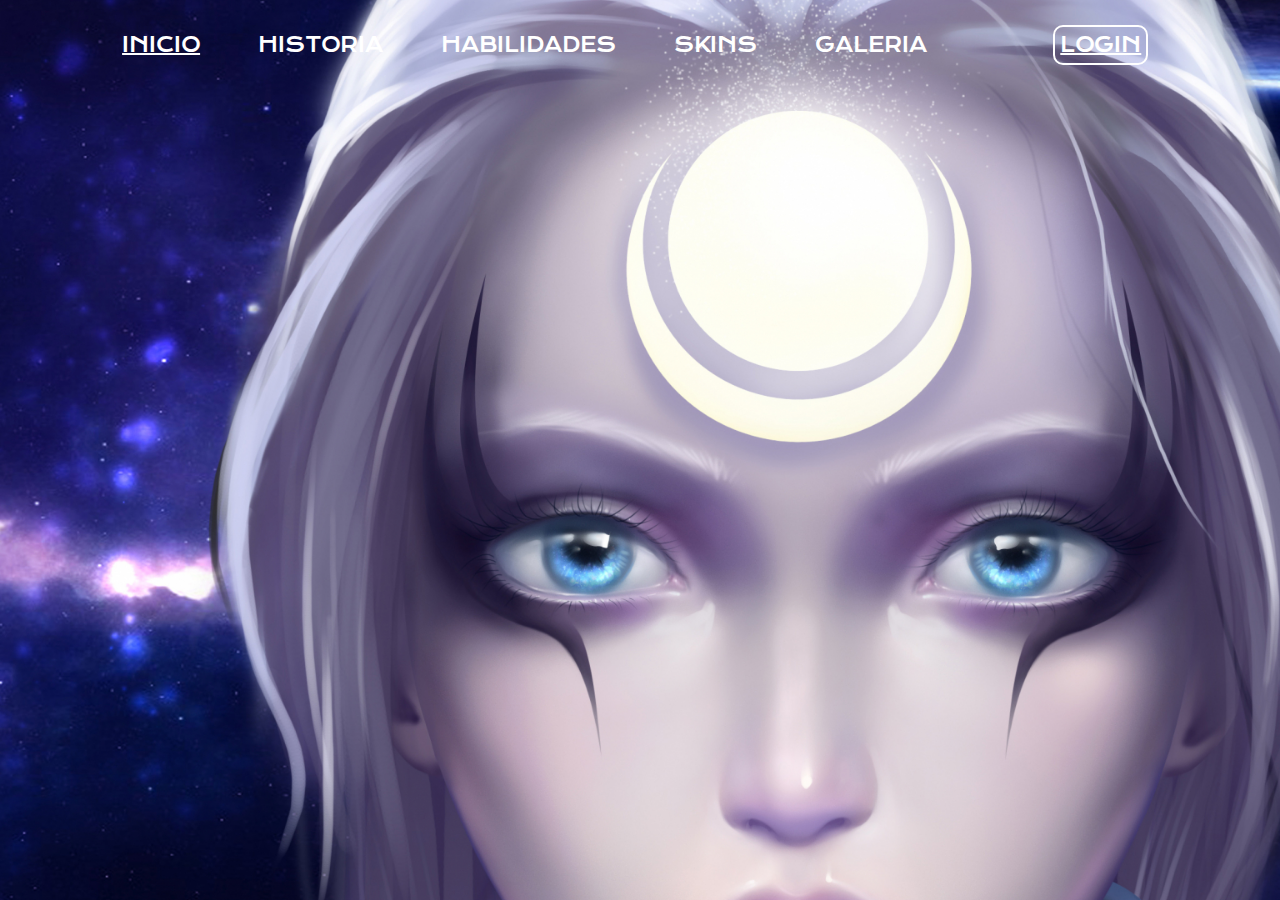
==== historia.html @ 882655fe "pagina login e historia" ====
<!DOCTYPE html>
<html lang="pt-br">

<head>
    <meta charset="UTF-8">
    <meta name="viewport" content="width=device-width, initial-scale=1.0">
    <link rel="stylesheet" href="css/historia.css">
    <link href="https://fonts.googleapis.com/css2?family=Krona+One&display=swap" rel="stylesheet">
    <link href="https://fonts.googleapis.com/css2?family=Krona+One&display=swap" rel="stylesheet">
    <link rel="stylesheet" href="https://fontawesome.com/icons/accusoft?style=brands">
    <title>Diana</title>
</head>

<body>
    <!--Começo da NavBar-->
    <section class="secNavBar">
        <div class="containerNavBar">
            <div class="divUl">
                <ul>
                    <li class="liNavBar"><a class="current" href="../public/index.html">INICIO</a></li>
                    <li class="liNavBar" onclick="scrollHistoria()">HISTORIA</li>
                    <li class="liNavBar" onclick="scrollHabilidade()">HABILIDADES</li>
                    <li class="liNavBar">SKINS</li>
                    <li class="liNavBar">GALERIA</li>
                </ul>
            </div>
            <div class="divLogin">
                <p class="pLogin">
                    <a class="current" href="../public/login.html">LOGIN</a>
                </p>
            </div>
        </div>
    </section>
    <!--Fim da NavBar-->
    <section class="secBackGround">

    </section>
</body>

</html>
---- css/historia.css ----
* {
    margin: 0;
    padding: 0;
    list-style: none;
    outline: none;
}

.current {
    color: white;
}

.secNavBar {
    background-color: transparent;
    width: 100%;
    height: 10vh;
    font-size: 20px;
    display: flex;
    justify-content: center;
    position: absolute;
    color: white;
    font-family: 'Krona One', sans-serif;
    z-index: 10;
    cursor: pointer;
}

.containerNavBar {
    width: 90%;
    height: 100%;
    background-color: transparent;
    display: flex;
}

.divUl {
    display: flex;
    width: 80%;
    height: 100%;
    align-items: center;
    justify-content: space-evenly;
    background-color: transparent;
}

.divUl ul {
    width: 100%;
    display: flex;
    justify-content: space-evenly;
}

.liNavBar:hover {
    text-decoration: underline #b10101;
    transform: scale(1.1);
    transition: 1s;
}

.divLogin {
    width: 20%;
    height: 100%;
    background-color: transparent;
    display: flex;
    align-items: center;
    justify-content: center;
    color: #b10101;
}

.pLogin {
    border: 2px solid white;
    border-radius: 10px;
    padding: 5px 5px;
    cursor: pointer;
    transition: 1s;
}

.pLogin:hover {
    transform: scale(1.1);
    transition: 1s;
    letter-spacing: 3px;
    border: #b10101 solid;
}

.secBackGround {
    width: 100%;
    height: 100vh;
    background-image: url("../IMGS/w2T8Zt.jpg");
    background-size: cover;
}
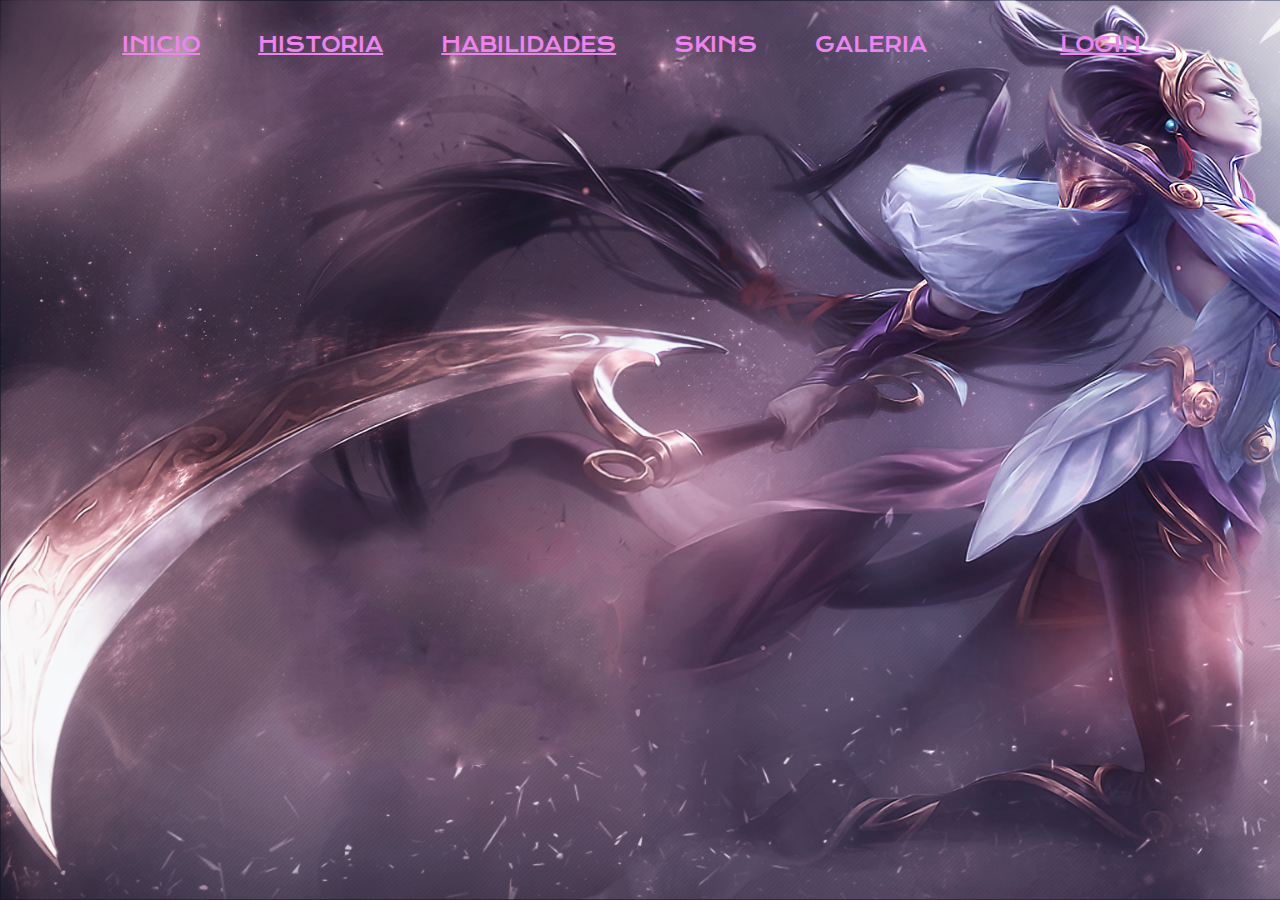
==== commit a1a80061: "." ====
--- a/historia.html
+++ b/historia.html
@@ -18,10 +18,12 @@
             <div class="divUl">
                 <ul>
                     <li class="liNavBar"><a class="current" href="../public/index.html">INICIO</a></li>
-                    <li class="liNavBar" onclick="scrollHistoria()">HISTORIA</li>
-                    <li class="liNavBar" onclick="scrollHabilidade()">HABILIDADES</li>
-                    <li class="liNavBar">SKINS</li>
-                    <li class="liNavBar">GALERIA</li>
+                    <li class="liNavBar" onclick="scrollHistoria()"><a class="current" href="../public/historia.html">HISTORIA</a></li>
+                    <li class="liNavBar"><a class="current" href="../public/index.html">HABILIDADES</a></li>
+                    <li class="liNavBar">
+                        <a class="current" href="../public/historia.html"></a>SKINS</li>
+                    <li class="liNavBar">
+                        <a class="current" href="../public/historia.html"></a>GALERIA</li>
                 </ul>
             </div>
             <div class="divLogin">
@@ -32,9 +34,10 @@
         </div>
     </section>
     <!--Fim da NavBar-->
+    <!--BACKGROUND-->
     <section class="secBackGround">
-
     </section>
+    <!--FIM BACKGROUND-->
 </body>
 
 </html>--- a/css/historia.css
+++ b/css/historia.css
@@ -6,7 +6,7 @@
 }
 
 .current {
-    color: white;
+    color: violet;
 }
 
 .secNavBar {
@@ -17,7 +17,7 @@
     display: flex;
     justify-content: center;
     position: absolute;
-    color: white;
+    color: violet;
     font-family: 'Krona One', sans-serif;
     z-index: 10;
     cursor: pointer;
@@ -46,7 +46,7 @@
 }
 
 .liNavBar:hover {
-    text-decoration: underline #b10101;
+    text-decoration: underline violet;
     transform: scale(1.1);
     transition: 1s;
 }
@@ -58,7 +58,7 @@
     display: flex;
     align-items: center;
     justify-content: center;
-    color: #b10101;
+    color: violet;
 }
 
 .pLogin {
@@ -67,18 +67,18 @@
     padding: 5px 5px;
     cursor: pointer;
     transition: 1s;
+    border: violet;
 }
 
 .pLogin:hover {
     transform: scale(1.1);
     transition: 1s;
     letter-spacing: 3px;
-    border: #b10101 solid;
 }
 
 .secBackGround {
     width: 100%;
     height: 100vh;
-    background-image: url("../IMGS/w2T8Zt.jpg");
+    background-image: url("../IMGS/kfkfkf.png");
     background-size: cover;
 }